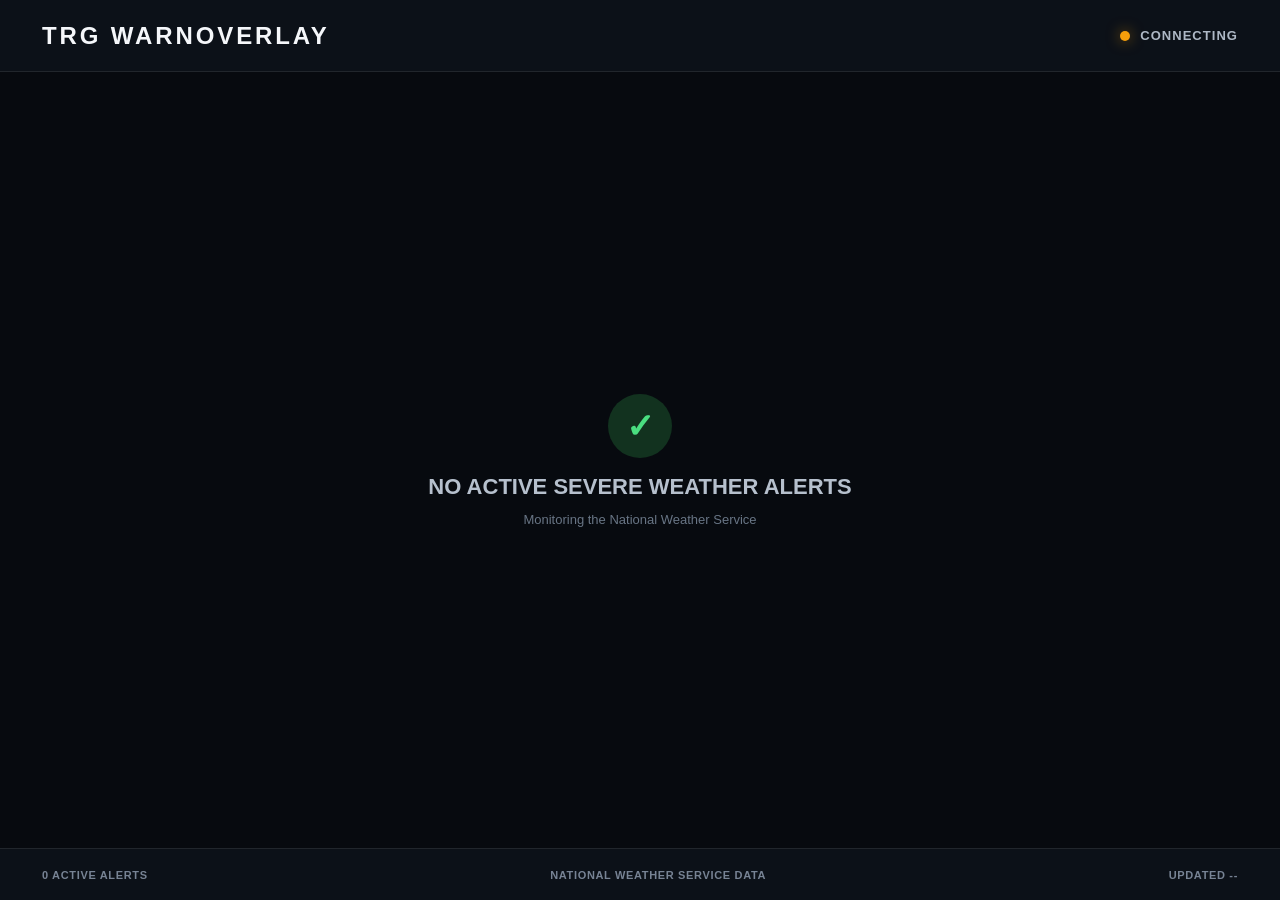
==== index.html @ e020f74d "Add files via upload" ====
<!doctype html>
<html lang="en">
<head>
<meta charset="utf-8">
<meta name="viewport" content="width=device-width,initial-scale=1">
<title>TRG WarnOverlay</title>
<link rel="stylesheet" href="style.css">
</head>
<body>
<div id="app">
  <header class="topbar">
    <div class="brand">TRG WARNOVERLAY</div>
    <div class="live"><span id="liveDot"></span><span id="status">CONNECTING</span></div>
  </header>

  <main>
    <div id="empty" class="empty">
      <div class="check">✓</div>
      <div>NO ACTIVE SEVERE WEATHER ALERTS</div>
      <small>Monitoring the National Weather Service</small>
    </div>
    <section id="alerts" class="alerts" aria-live="polite"></section>
  </main>

  <div id="popup" class="popup hidden" role="alert">
    <div id="popupBar" class="popup-bar"></div>
    <div class="popup-inner">
      <div class="popup-tag">NEW ALERT</div>
      <div id="popupEvent" class="popup-event"></div>
      <div id="popupArea" class="popup-area"></div>
      <div id="popupTime" class="popup-time"></div>
    </div>
  </div>

  <footer>
    <span id="count">0 ACTIVE ALERTS</span>
    <span>NATIONAL WEATHER SERVICE DATA</span>
    <span id="updated">UPDATED --</span>
  </footer>
</div>
<script src="script.js"></script>
</body>
</html>
---- style.css ----
*{box-sizing:border-box}
html,body{margin:0;width:100%;height:100%;overflow:hidden;background:#070a0f;color:#f5f7fa;font-family:Inter,Segoe UI,Arial,sans-serif}
body{font-size:16px}
#app{width:100%;height:100%;display:flex;flex-direction:column}
.topbar{height:72px;display:flex;align-items:center;justify-content:space-between;padding:0 42px;background:#0c1118;border-bottom:1px solid #ffffff16}
.brand{font-size:24px;font-weight:900;letter-spacing:.12em}
.live{display:flex;align-items:center;gap:10px;font-size:13px;font-weight:800;letter-spacing:.08em;color:#aeb8c5}
#liveDot{width:10px;height:10px;border-radius:50%;background:#f59e0b;box-shadow:0 0 14px #f59e0b88}
#liveDot.on{background:#22c55e;box-shadow:0 0 14px #22c55eaa}
main{flex:1;min-height:0;padding:26px 42px;overflow:hidden}
.alerts{height:100%;display:flex;flex-direction:column;gap:12px;overflow:hidden}
.alert{position:relative;display:grid;grid-template-columns:280px 1fr 220px;gap:22px;align-items:center;min-height:116px;padding:18px 24px;background:#101720;border:1px solid #ffffff14;border-left:9px solid var(--accent);border-radius:12px;box-shadow:0 8px 24px #0005;animation:slideIn .45s ease both}
.alert.new{box-shadow:0 0 0 1px var(--accent),0 12px 35px #0008}
.alert-type{font-size:24px;font-weight:900;line-height:1.05}
.alert-area{font-size:18px;font-weight:700;color:#e4e9ef;line-height:1.3}
.alert-detail{font-size:13px;color:#aab5c3;line-height:1.45}
.alert-time{font-size:12px;color:#8d99a8;margin-top:7px}
.badge{display:inline-block;margin-bottom:7px;padding:5px 8px;border-radius:5px;background:var(--accent);color:#fff;font-size:10px;font-weight:900;letter-spacing:.1em}
.empty{height:100%;display:flex;flex-direction:column;align-items:center;justify-content:center;gap:12px;color:#b6c0cd;font-size:22px;font-weight:900;text-align:center}
.empty small{font-size:13px;color:#687585;font-weight:500}
.check{width:64px;height:64px;border-radius:50%;display:grid;place-items:center;background:#12321f;color:#4ade80;font-size:34px;margin-bottom:4px}
.hidden{display:none!important}
footer{height:52px;display:flex;align-items:center;justify-content:space-between;padding:0 42px;background:#0c1118;border-top:1px solid #ffffff16;color:#778394;font-size:11px;font-weight:800;letter-spacing:.06em}
.popup{position:fixed;left:50%;top:50%;width:min(760px,80vw);transform:translate(-50%,-50%);z-index:100;background:#0d131b;border:2px solid var(--popup-accent);border-radius:16px;box-shadow:0 25px 100px #000d;overflow:hidden;animation:popupIn .35s ease both}
.popup-bar{height:10px;background:var(--popup-accent)}
.popup-inner{padding:28px 34px 32px}
.popup-tag{display:inline-block;padding:6px 9px;border-radius:5px;background:var(--popup-accent);font-size:11px;font-weight:900;letter-spacing:.12em}
.popup-event{margin-top:14px;font-size:38px;font-weight:950}
.popup-area{margin-top:8px;font-size:22px;font-weight:700;color:#dbe2eb}
.popup-time{margin-top:18px;font-size:13px;color:#9ba7b5}
body.popup-active:after{content:"";position:fixed;inset:0;background:#0009;z-index:99;animation:fade .25s ease}
@keyframes slideIn{from{opacity:0;transform:translateX(-30px)}to{opacity:1;transform:none}}
@keyframes popupIn{from{opacity:0;transform:translate(-50%,-46%) scale(.94)}to{opacity:1;transform:translate(-50%,-50%) scale(1)}}
@keyframes fade{from{opacity:0}to{opacity:1}}
@media(max-width:900px){.topbar{padding:0 20px}.brand{font-size:18px}main{padding:18px 20px}.alert{grid-template-columns:1fr;gap:7px;min-height:0}.alert-detail{display:none}footer{padding:0 20px}.popup{width:90vw}.popup-event{font-size:28px}}
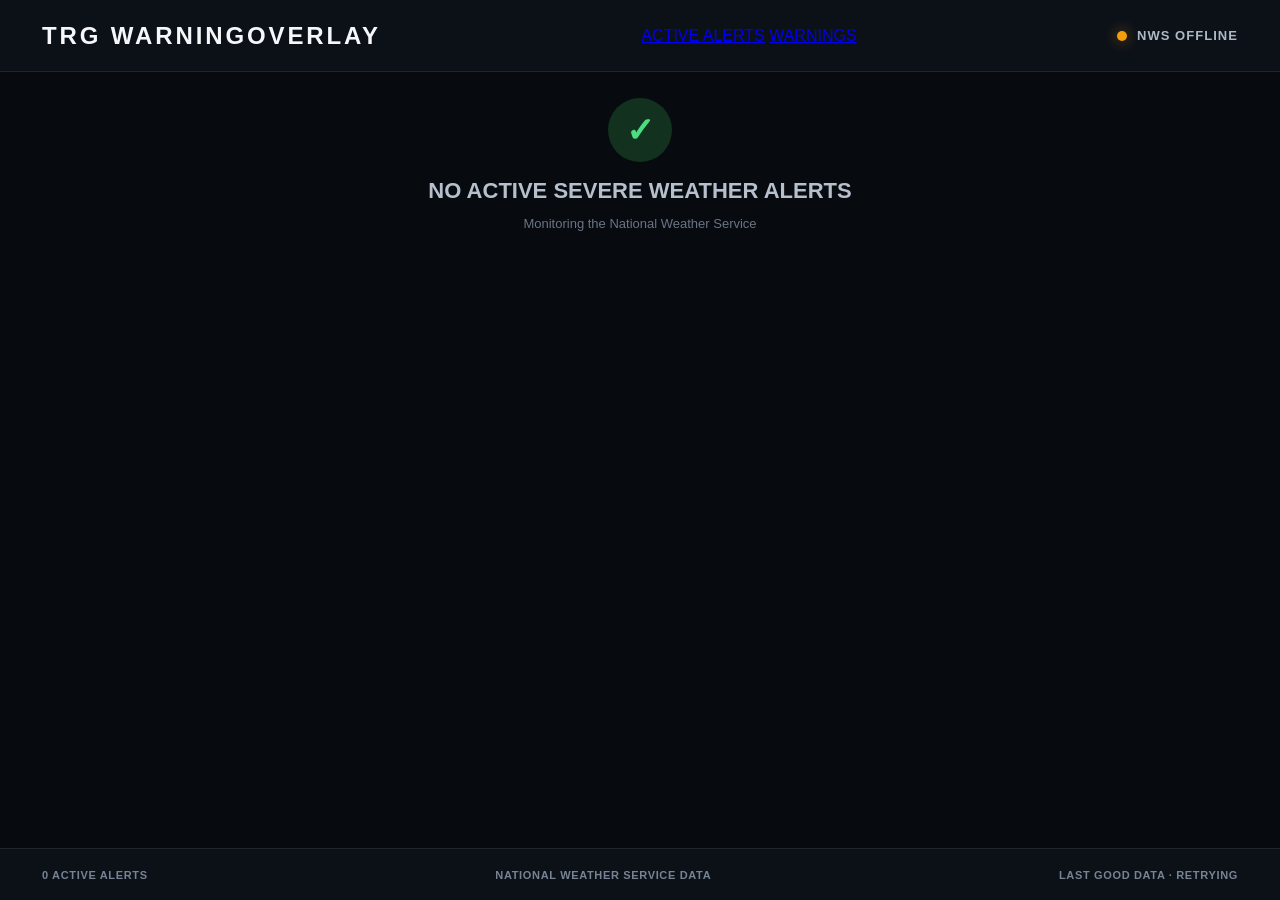
==== commit 95fdbdd3: "Add rotating active-alert overlay and warnings tab" ====
--- a/index.html
+++ b/index.html
@@ -3,34 +3,49 @@
 <head>
 <meta charset="utf-8">
 <meta name="viewport" content="width=device-width,initial-scale=1">
-<title>TRG WarnOverlay</title>
+<title>TRG WarningOverlay</title>
 <link rel="stylesheet" href="style.css">
 </head>
 <body>
 <div id="app">
   <header class="topbar">
-    <div class="brand">TRG WARNOVERLAY</div>
+    <div class="brand">TRG WARNINGOVERLAY</div>
+    <nav class="tabs" aria-label="Overlay pages">
+      <a class="tab active" href="index.html">ACTIVE ALERTS</a>
+      <a class="tab" href="warnings.html">WARNINGS</a>
+    </nav>
     <div class="live"><span id="liveDot"></span><span id="status">CONNECTING</span></div>
   </header>
 
   <main>
-    <div id="empty" class="empty">
-      <div class="check">✓</div>
-      <div>NO ACTIVE SEVERE WEATHER ALERTS</div>
-      <small>Monitoring the National Weather Service</small>
-    </div>
-    <section id="alerts" class="alerts" aria-live="polite"></section>
+    <section id="overlay" class="overlay-shell">
+      <div id="empty" class="empty">
+        <div class="check">✓</div>
+        <div>NO ACTIVE SEVERE WEATHER ALERTS</div>
+        <small>Monitoring the National Weather Service</small>
+      </div>
+      <div id="activeAlert" class="active-alert hidden" aria-live="polite">
+        <div id="alertStripe" class="alert-stripe"></div>
+        <div class="alert-content">
+          <div class="alert-topline"><span id="alertBadge" class="alert-badge"></span><span id="alertIndex"></span></div>
+          <div id="alertEvent" class="alert-event"></div>
+          <div id="alertArea" class="alert-area"></div>
+          <div id="alertTime" class="alert-time"></div>
+          <div id="alertHeadline" class="alert-headline"></div>
+        </div>
+      </div>
+    </section>
   </main>
 
-  <div id="popup" class="popup hidden" role="alert">
-    <div id="popupBar" class="popup-bar"></div>
-    <div class="popup-inner">
-      <div class="popup-tag">NEW ALERT</div>
-      <div id="popupEvent" class="popup-event"></div>
-      <div id="popupArea" class="popup-area"></div>
-      <div id="popupTime" class="popup-time"></div>
+  <section id="newAlert" class="new-alert hidden" aria-live="assertive">
+    <div id="newStripe" class="new-stripe"></div>
+    <div class="new-inner">
+      <div class="new-label">NEW ALERT</div>
+      <div id="newEvent" class="new-event"></div>
+      <div id="newArea" class="new-area"></div>
+      <div id="newTime" class="new-time"></div>
     </div>
-  </div>
+  </section>
 
   <footer>
     <span id="count">0 ACTIVE ALERTS</span>
